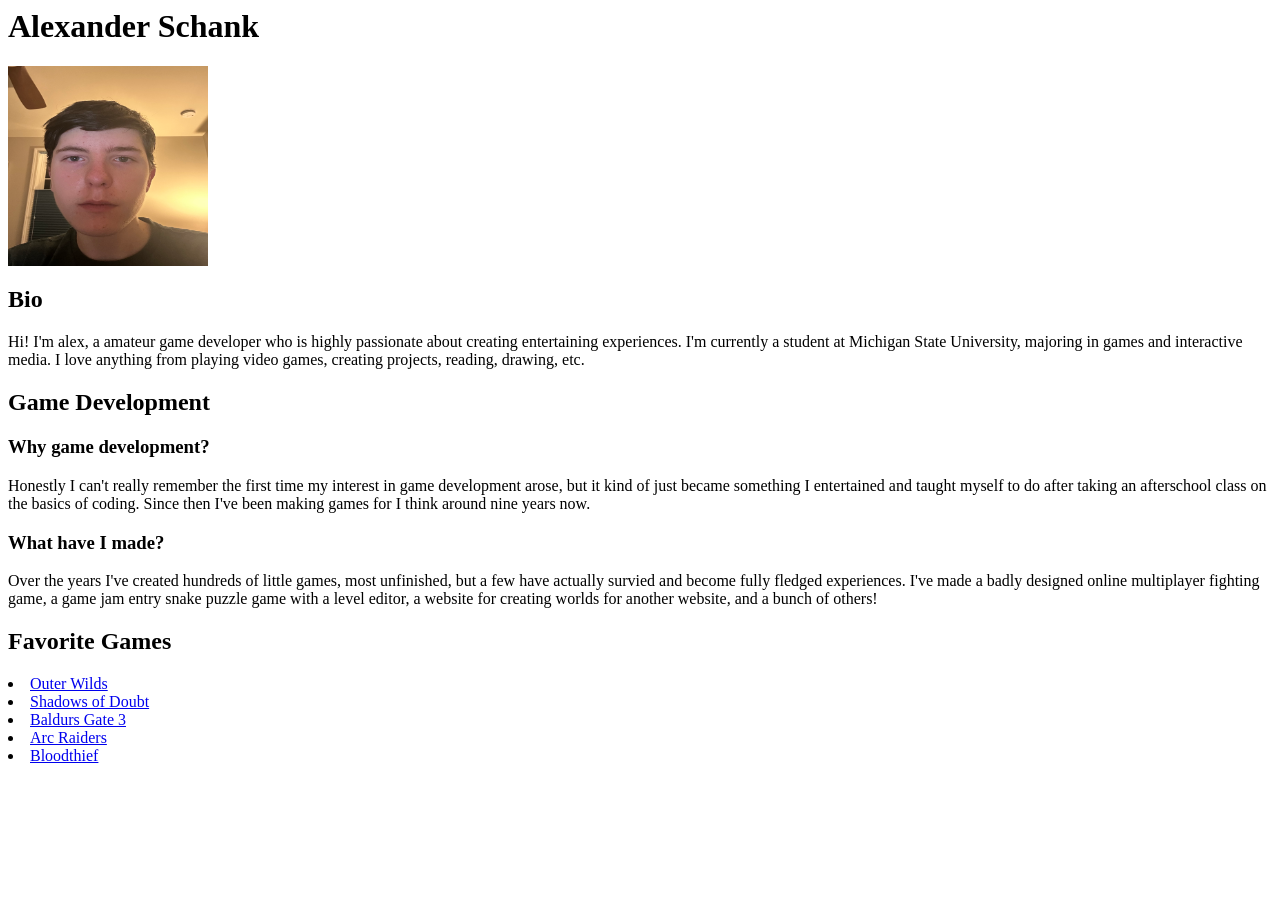
==== Website/index.html @ 8c5126a6 "site" ====
<html>
<head>
  <title>Alexander Schank</title>
</head>
<body>
  <h1>Alexander Schank</h1>
    <img src="IMG_1502.jpeg" alt="A picture of me" width="200" height="200">
  <h2>Bio</h2>
    <p>Hi! I'm alex, a amateur game developer who is highly passionate about creating entertaining experiences. I'm currently a student at Michigan State University, majoring in games and interactive media. I love anything from playing video games, creating projects, reading, drawing, etc.</p>
  <h2>Game Development</h2>
  <h3>Why game development?</h3>
    <p>Honestly I can't really remember the first time my interest in game development arose, but it kind of just became something I entertained and taught myself to do after taking an afterschool class on the basics of coding. Since then I've been making games for I think around nine years now.</p>
  <h3>What have I made?</h3>
    <p>Over the years I've created hundreds of little games, most unfinished, but a few have actually survied and become fully fledged experiences. I've made a badly designed online multiplayer fighting game, a game jam entry snake puzzle game with a level editor, a website for creating worlds for another website, and a bunch of others!</p>
  
    <h2>Favorite Games</h2>
        <li><a href="https://store.steampowered.com/app/753640/Outer_Wilds/">Outer Wilds</a></li>
        <li><a href="https://store.steampowered.com/app/986130/Shadows_of_Doubt/">Shadows of Doubt</a></li>
        <li><a href="https://store.steampowered.com/app/1086940/Baldurs_Gate_3/">Baldurs Gate 3</a></li>
        <li><a href="https://store.steampowered.com/app/1808500/ARC_Raiders/">Arc Raiders</a></li>
        <li><a href="https://store.steampowered.com/app/2533600/Bloodthief/">Bloodthief</a></li>
</body>
</html>
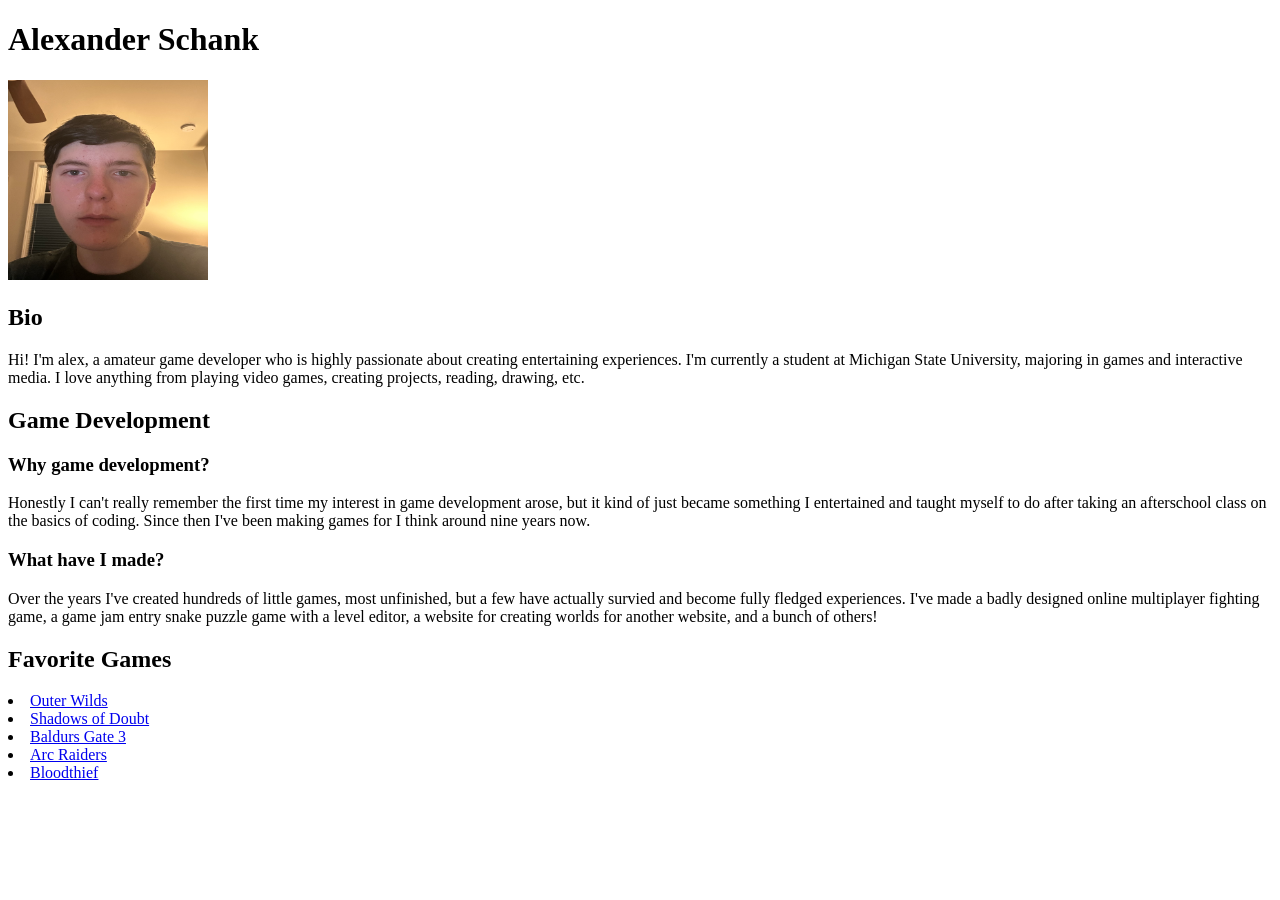
==== commit fae78e9a: "Update index.html" ====
--- a/Website/index.html
+++ b/Website/index.html
@@ -1,3 +1,4 @@
+<!DOCTYPE html>
 <html>
 <head>
   <title>Alexander Schank</title>
@@ -20,4 +21,4 @@
         <li><a href="https://store.steampowered.com/app/1808500/ARC_Raiders/">Arc Raiders</a></li>
         <li><a href="https://store.steampowered.com/app/2533600/Bloodthief/">Bloodthief</a></li>
 </body>
-</html>+</html>
